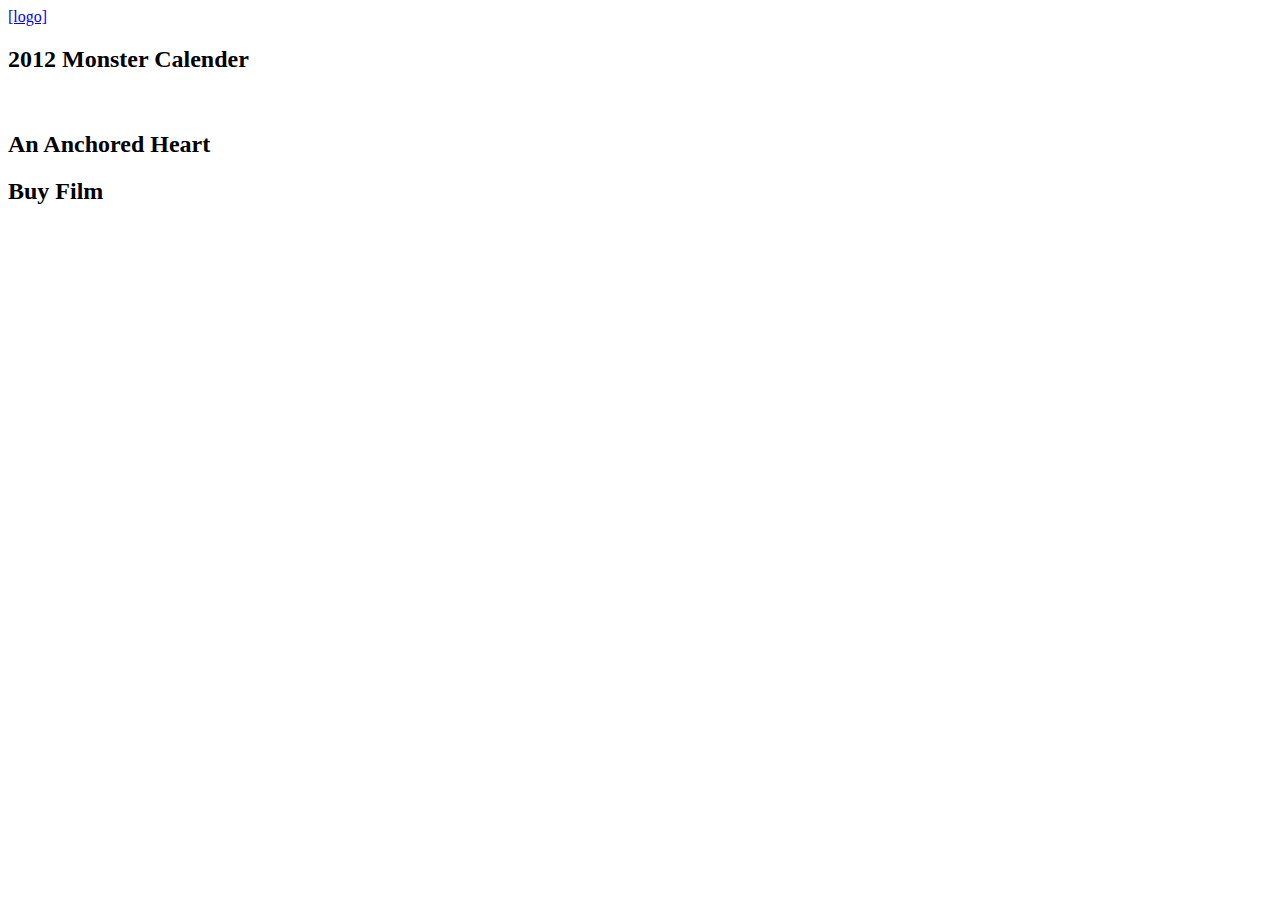
==== dobot/index.html @ 56a02fc5 "dobot" ====
<!-- dobotshop -->

<!DOCTYPE html>
<html lang="en-us">
	<head>
		<title>Dobot Shop</title>
	</head>
	<body>
		<header>
			<nav><a href="logo">[logo]</a></nav>
		</header>
		<section>
			<!-- <h1>Shop</h1> -->
			<article> <!-- Calender -->
				<h2>2012 Monster Calender</h2>
				<p></p>
				<img jpg="img/img1.jpg">
			</article>
			<article> <!-- Heart -->
				<h2>An Anchored Heart</h2>
				<p></p>
			</article>
			<article> <!-- Film -->
				<h2>Buy Film</h2>
				<p></p>
			</article>
		</section>
	</body>
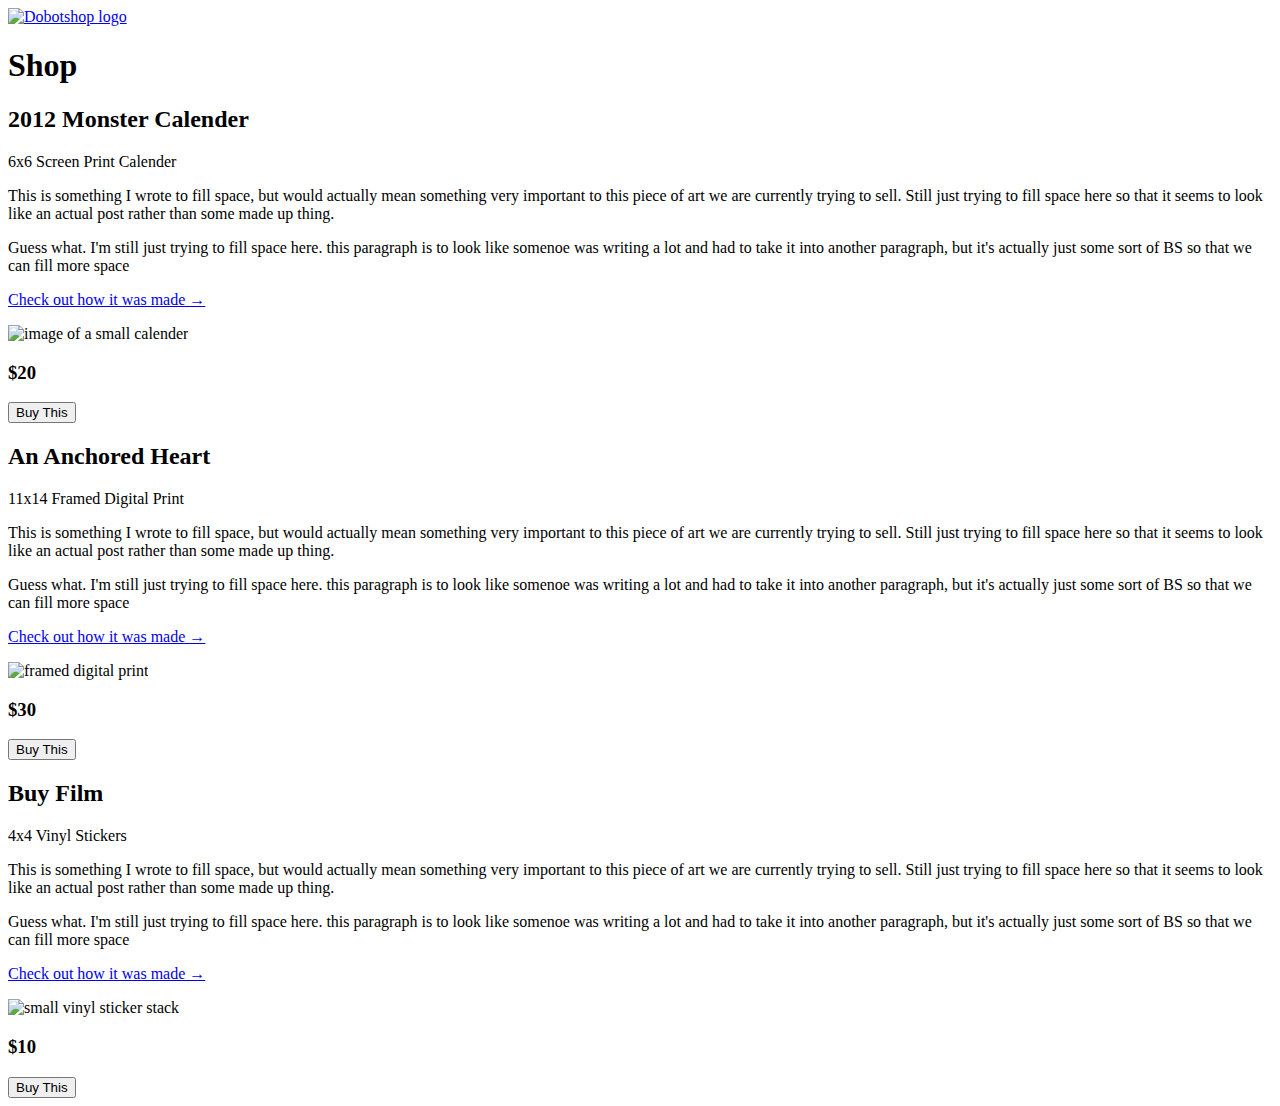
==== commit 2053b2cc: "Dobot" ====
--- a/dobot/index.html
+++ b/dobot/index.html
@@ -1,28 +1,44 @@
-<!-- dobotshop -->
-
 <!DOCTYPE html>
 <html lang="en-us">
 	<head>
 		<title>Dobot Shop</title>
+		<meta charset="UTF-8">
 	</head>
 	<body>
 		<header>
-			<nav><a href="logo">[logo]</a></nav>
+			<a href="logo"><img src="img/logo.png" alt="Dobotshop logo"></a>
 		</header>
 		<section>
-			<!-- <h1>Shop</h1> -->
+			<h1>Shop</h1>
 			<article> <!-- Calender -->
 				<h2>2012 Monster Calender</h2>
-				<p></p>
-				<img jpg="img/img1.jpg">
+				<p>6x6 Screen Print Calender</p>
+				<p>This is something I wrote to fill space, but would actually mean something very important to this piece of art we are currently trying to sell. Still just trying to fill space here so that it seems to look like an actual post rather than some made up thing.</p>
+				<p>Guess what. I'm still just trying to fill space here. this paragraph is to look like somenoe was writing a lot and had to take it into another paragraph, but it's actually just some sort of BS so that we can fill more space</p>
+				<p><a href="link">Check out how it was made →</a></p>
+				<img class="calender image" src="img/monster-calender.jpg" alt="image of a small calender" />
+				<h3>$20</h3>
+				<button>Buy This</button>
 			</article>
 			<article> <!-- Heart -->
 				<h2>An Anchored Heart</h2>
-				<p></p>
+				<p>11x14 Framed Digital Print</p>
+				<p>This is something I wrote to fill space, but would actually mean something very important to this piece of art we are currently trying to sell. Still just trying to fill space here so that it seems to look like an actual post rather than some made up thing.</p>
+				<p>Guess what. I'm still just trying to fill space here. this paragraph is to look like somenoe was writing a lot and had to take it into another paragraph, but it's actually just some sort of BS so that we can fill more space</p>
+				<p><a href="link">Check out how it was made →</a></p>
+				<img class="framed picture" src="img/anchored-heart.jpg" alt="framed digital print" />
+				<h3>$30</h3>
+				<button>Buy This</button>
 			</article>
 			<article> <!-- Film -->
 				<h2>Buy Film</h2>
-				<p></p>
+				<p>4x4 Vinyl Stickers</p>
+				<p>This is something I wrote to fill space, but would actually mean something very important to this piece of art we are currently trying to sell. Still just trying to fill space here so that it seems to look like an actual post rather than some made up thing.</p>
+				<p>Guess what. I'm still just trying to fill space here. this paragraph is to look like somenoe was writing a lot and had to take it into another paragraph, but it's actually just some sort of BS so that we can fill more space</p>
+				<p><a href="link">Check out how it was made →</a></p>
+				<img class="films" src="img/film.jpg" alt="small vinyl sticker stack" />
+				<h3>$10</h3>
+				<button>Buy This</button>
 			</article>
 		</section>
 	</body>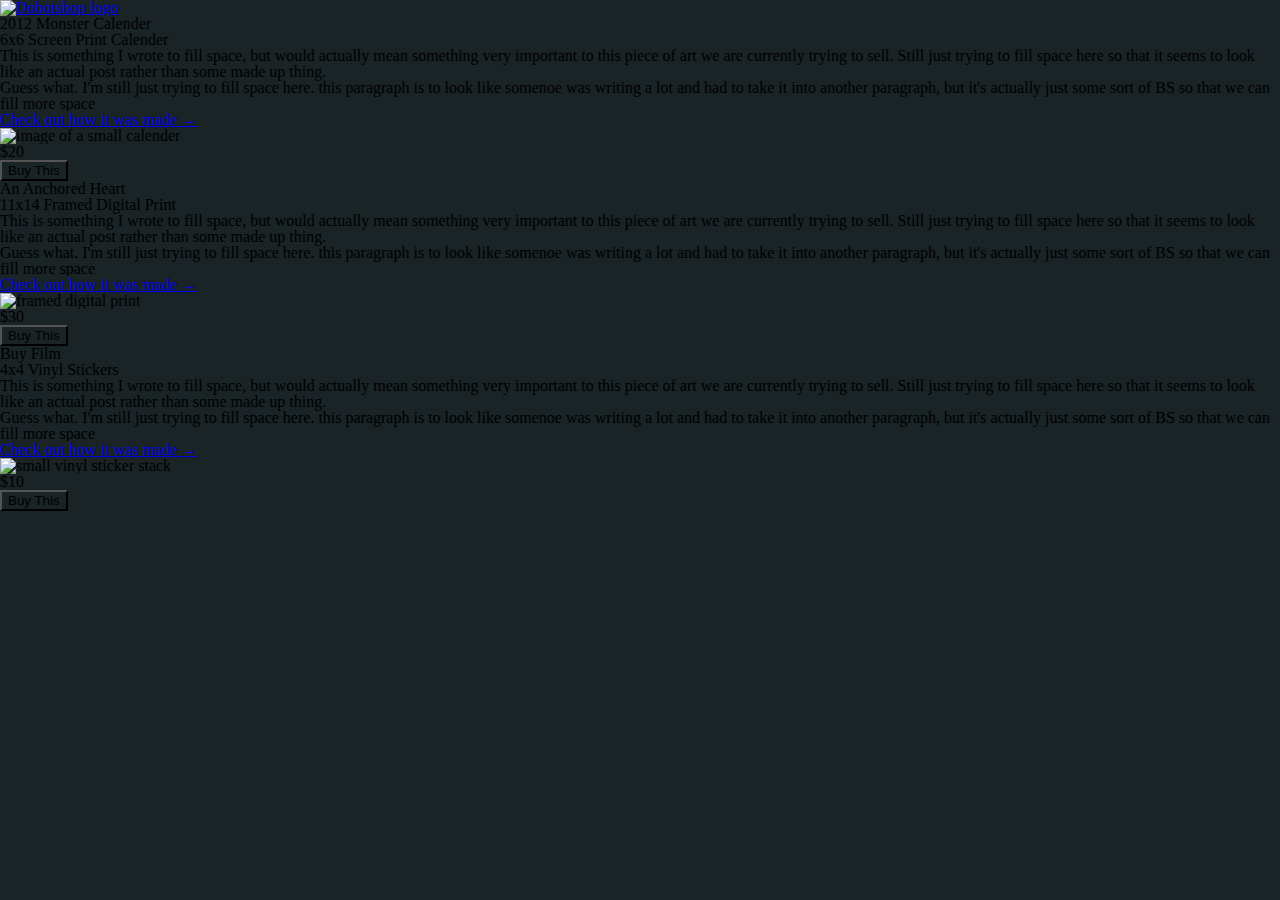
==== commit b030beb6: "made css file" ====
--- a/dobot/index.html
+++ b/dobot/index.html
@@ -3,14 +3,16 @@
 	<head>
 		<title>Dobot Shop</title>
 		<meta charset="UTF-8">
+		<link rel="stylesheet" type="text/css" href="reset.css">
+		<link rel="stylesheet" type="text/css" href="styleSheet.css">
 	</head>
 	<body>
-		<header>
+		<header class="header">
 			<a href="logo"><img src="img/logo.png" alt="Dobotshop logo"></a>
 		</header>
-		<section>
-			<h1>Shop</h1>
-			<article> <!-- Calender -->
+		<section class="section">
+			<h1 class="h1">Shop</h1>
+			<article class="article1"> <!-- Calender -->
 				<h2>2012 Monster Calender</h2>
 				<p>6x6 Screen Print Calender</p>
 				<p>This is something I wrote to fill space, but would actually mean something very important to this piece of art we are currently trying to sell. Still just trying to fill space here so that it seems to look like an actual post rather than some made up thing.</p>
@@ -20,7 +22,7 @@
 				<h3>$20</h3>
 				<button>Buy This</button>
 			</article>
-			<article> <!-- Heart -->
+			<article class="article2"> <!-- Heart -->
 				<h2>An Anchored Heart</h2>
 				<p>11x14 Framed Digital Print</p>
 				<p>This is something I wrote to fill space, but would actually mean something very important to this piece of art we are currently trying to sell. Still just trying to fill space here so that it seems to look like an actual post rather than some made up thing.</p>
@@ -30,7 +32,7 @@
 				<h3>$30</h3>
 				<button>Buy This</button>
 			</article>
-			<article> <!-- Film -->
+			<article class="article3"> <!-- Film -->
 				<h2>Buy Film</h2>
 				<p>4x4 Vinyl Stickers</p>
 				<p>This is something I wrote to fill space, but would actually mean something very important to this piece of art we are currently trying to sell. Still just trying to fill space here so that it seems to look like an actual post rather than some made up thing.</p>
--- a/dobot/styleSheet.css
+++ b/dobot/styleSheet.css
@@ -0,0 +1,12 @@
+* {
+	background-color: #1a2325;
+}
+
+p {
+	font-family: ;
+}
+
+.h1 {
+	font-size: 0em;
+}
+
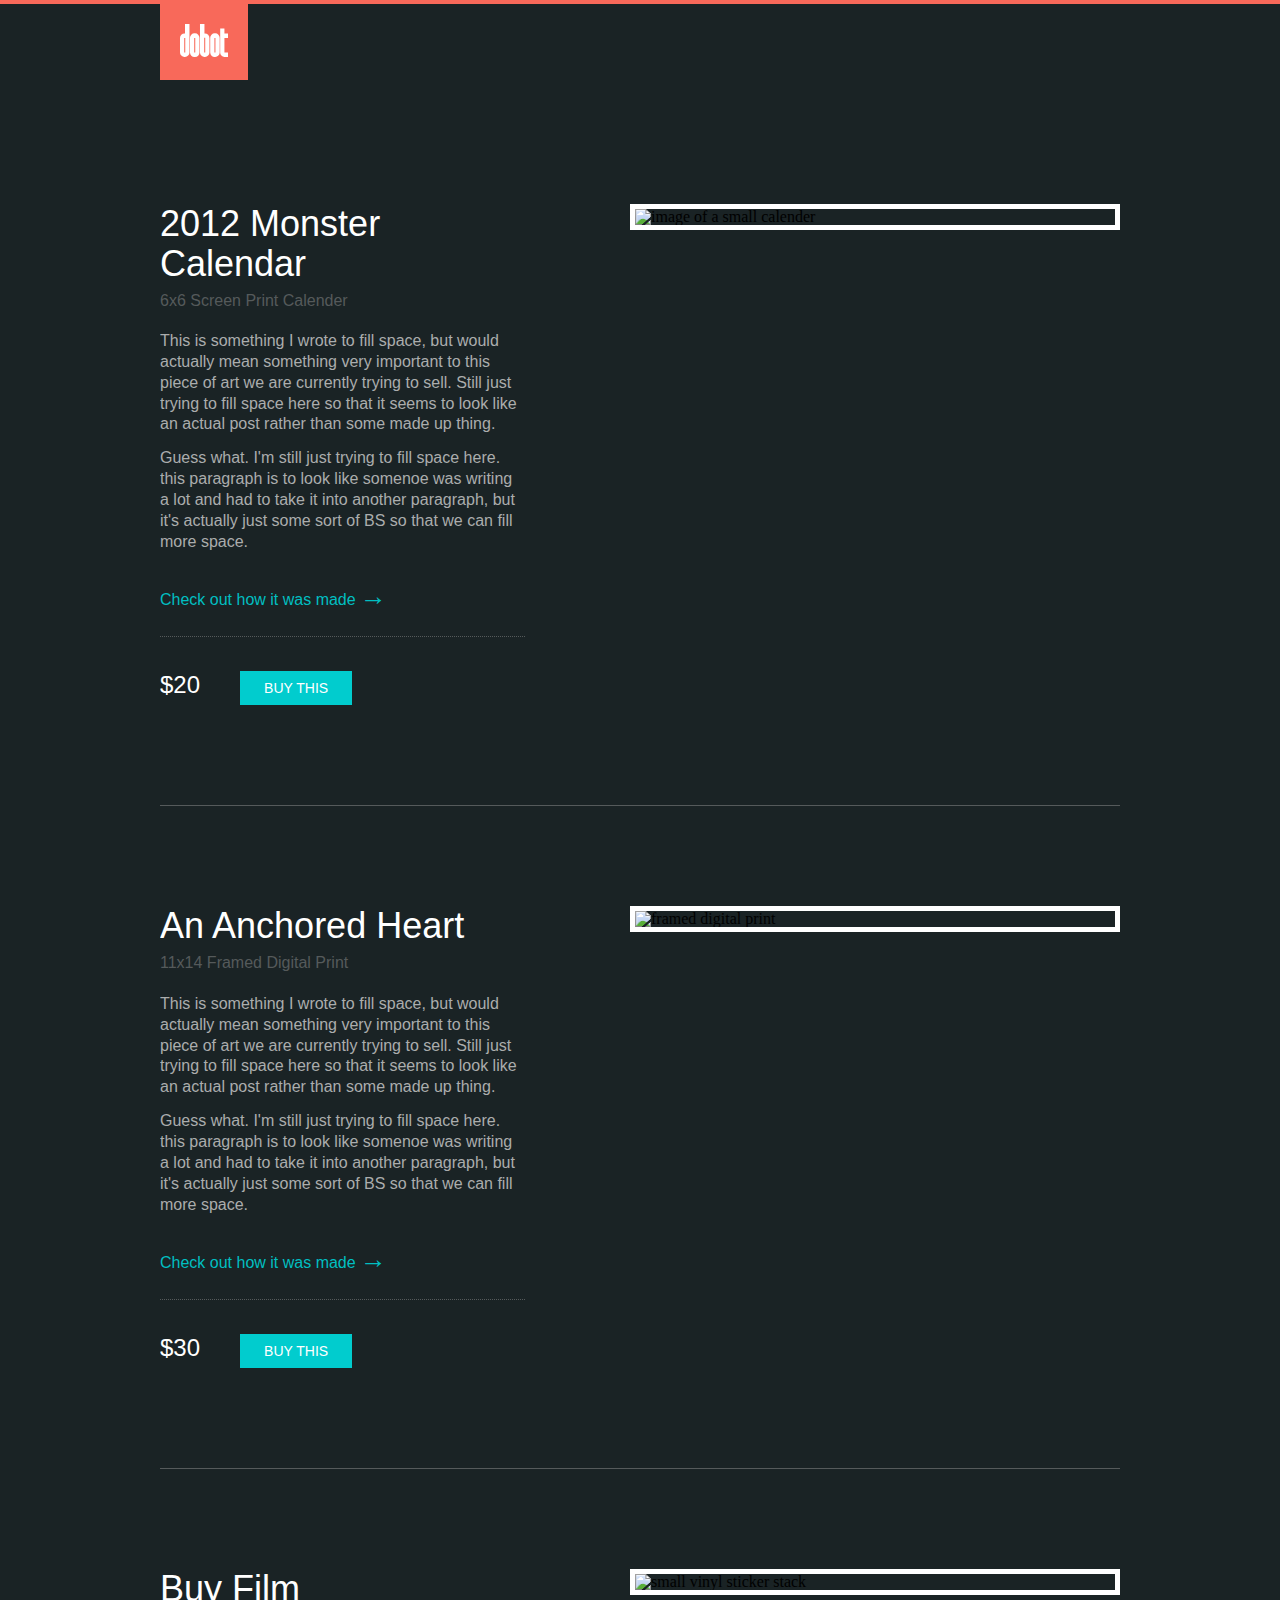
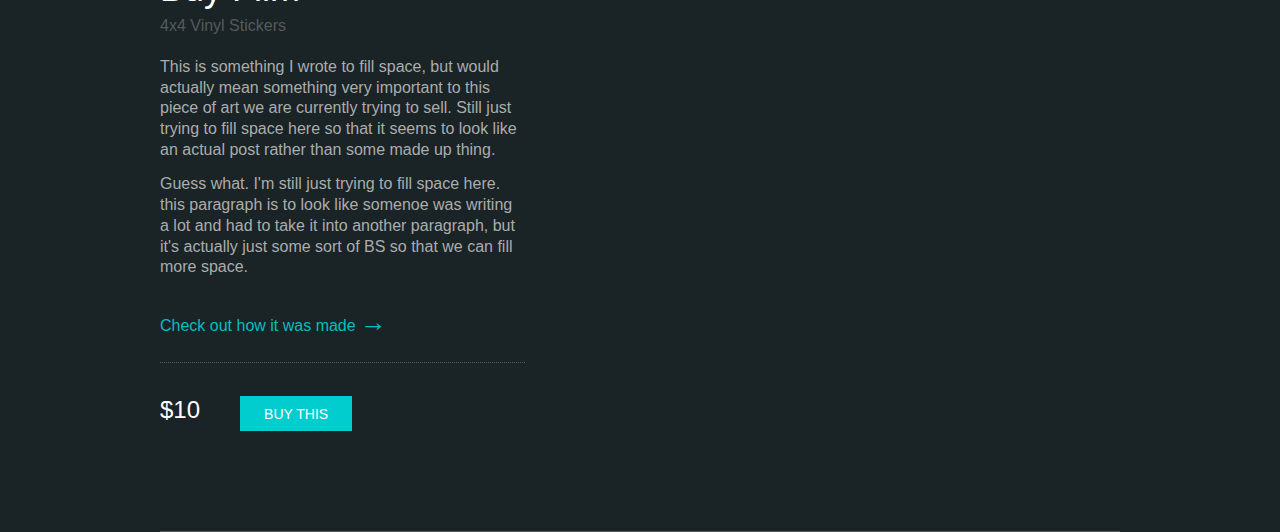
==== commit fa8e90ee: "tried to fix buy this box" ====
--- a/dobot/index.html
+++ b/dobot/index.html
@@ -8,39 +8,36 @@
 	</head>
 	<body>
 		<header class="header">
-			<a href="logo"><img src="img/logo.png" alt="Dobotshop logo"></a>
+			<a class = "logo" href="logo"><img src="img/logo.svg" alt="Dobotshop logo"></a>
 		</header>
-		<section class="section">
+		<section>
 			<h1 class="h1">Shop</h1>
-			<article class="article1"> <!-- Calender -->
-				<h2>2012 Monster Calender</h2>
-				<p>6x6 Screen Print Calender</p>
-				<p>This is something I wrote to fill space, but would actually mean something very important to this piece of art we are currently trying to sell. Still just trying to fill space here so that it seems to look like an actual post rather than some made up thing.</p>
-				<p>Guess what. I'm still just trying to fill space here. this paragraph is to look like somenoe was writing a lot and had to take it into another paragraph, but it's actually just some sort of BS so that we can fill more space</p>
-				<p><a href="link">Check out how it was made →</a></p>
-				<img class="calender image" src="img/monster-calender.jpg" alt="image of a small calender" />
-				<h3>$20</h3>
-				<button>Buy This</button>
+			<article class="article"> <!-- Calender -->
+				<img class="calendar" src="img/monster-calender.jpg" alt="image of a small calender" />
+				<h2>2012 Monster Calendar</h2>
+				<p class="subhead">6x6 Screen Print Calender</p>
+				<p class="p1_1">This is something I wrote to fill space, but would actually mean something very important to this piece of art we are currently trying to sell. Still just trying to fill space here so that it seems to look like an actual post rather than some made up thing.</p>
+				<p class="p1_2">Guess what. I'm still just trying to fill space here. this paragraph is to look like somenoe was writing a lot and had to take it into another paragraph, but it's actually just some sort of BS so that we can fill more space.</p>
+				<p class="p1_3"><a href="link">Check out how it was made <span>→</span></a></p>
+				<h3>$20 <button>Buy This</button></h3>
 			</article>
-			<article class="article2"> <!-- Heart -->
+			<article class="article"> <!-- Heart -->
+				<img class="framed" src="img/anchored-heart.jpg" alt="framed digital print" />
 				<h2>An Anchored Heart</h2>
-				<p>11x14 Framed Digital Print</p>
-				<p>This is something I wrote to fill space, but would actually mean something very important to this piece of art we are currently trying to sell. Still just trying to fill space here so that it seems to look like an actual post rather than some made up thing.</p>
-				<p>Guess what. I'm still just trying to fill space here. this paragraph is to look like somenoe was writing a lot and had to take it into another paragraph, but it's actually just some sort of BS so that we can fill more space</p>
-				<p><a href="link">Check out how it was made →</a></p>
-				<img class="framed picture" src="img/anchored-heart.jpg" alt="framed digital print" />
-				<h3>$30</h3>
-				<button>Buy This</button>
+				<p class="subhead">11x14 Framed Digital Print</p>
+				<p class="p2_1">This is something I wrote to fill space, but would actually mean something very important to this piece of art we are currently trying to sell. Still just trying to fill space here so that it seems to look like an actual post rather than some made up thing.</p>
+				<p class="p2_2">Guess what. I'm still just trying to fill space here. this paragraph is to look like somenoe was writing a lot and had to take it into another paragraph, but it's actually just some sort of BS so that we can fill more space.</p>
+				<p class="p2_3"><a href="link">Check out how it was made <span>→</span></a></p>
+				<h3>$30 <button>Buy This</button></h3>
 			</article>
-			<article class="article3"> <!-- Film -->
+			<article class="article"> <!-- Film -->
+				<img class="films" src="img/film.jpg" alt="small vinyl sticker stack" />
 				<h2>Buy Film</h2>
-				<p>4x4 Vinyl Stickers</p>
-				<p>This is something I wrote to fill space, but would actually mean something very important to this piece of art we are currently trying to sell. Still just trying to fill space here so that it seems to look like an actual post rather than some made up thing.</p>
-				<p>Guess what. I'm still just trying to fill space here. this paragraph is to look like somenoe was writing a lot and had to take it into another paragraph, but it's actually just some sort of BS so that we can fill more space</p>
-				<p><a href="link">Check out how it was made →</a></p>
-				<img class="films" src="img/film.jpg" alt="small vinyl sticker stack" />
-				<h3>$10</h3>
-				<button>Buy This</button>
+				<p class="subhead">4x4 Vinyl Stickers</p>
+				<p class="p3_1">This is something I wrote to fill space, but would actually mean something very important to this piece of art we are currently trying to sell. Still just trying to fill space here so that it seems to look like an actual post rather than some made up thing.</p>
+				<p class="p3_2">Guess what. I'm still just trying to fill space here. this paragraph is to look like somenoe was writing a lot and had to take it into another paragraph, but it's actually just some sort of BS so that we can fill more space.</p>
+				<p class="p3_3"><a href="link">Check out how it was made <span>→</span></a></p>
+				<h3>$10 <button>Buy This</button></h3>
 			</article>
 		</section>
 	</body>--- a/dobot/styleSheet.css
+++ b/dobot/styleSheet.css
@@ -1,12 +1,132 @@
-* {
+body {
+	border-top: solid 4px #f8695a;
 	background-color: #1a2325;
 }
 
+header {
+	margin-right: auto;
+	margin-left: auto;
+	max-width: 960px;
+	padding-bottom: 100px;
+}
+
+article {
+	margin-right: auto;
+	margin-left: auto;
+	max-width: 960px;
+	padding: 100px 0px;
+	box-sizing: border-box;
+}
+
+article:not(.article3) {
+	border-bottom: solid 1px #555a5b;
+}
+
+h2 {
+	font-family: "Quatro Slab", sans-serif;
+	font-size: 36px;
+	line-height: 110%;
+	color: #ffffff;
+	width: 38%;
+}
+
+h3 {
+	font-family: "Quatro Slab", sans-serif;
+	font-size: 24px;
+	color: #ffffff;
+	padding-top: 25pt;
+}
+
 p {
-	font-family: ;
+	font-family: "LFT Etica", sans-serif;
+	font-size: 16px;
+	color: #abadad;
+	width: 38%;
+	padding-top: 7pt;
+	padding-bottom: 3pt;
+}
+
+a:link {
+	text-decoration: none;
+	color: #01bfc1;
+}
+
+a:hover {
+	text-decoration: none;
+	color: #ffffff;
+}
+
+span {
+	font-family: Arial, sans-serif;
+	font-size: 20pt;
+}
+
+button {
+	font-family: "LFT Etica", sans-serif;
+	color: #ffffff;
+	font-size: 14px;
+	text-transform: uppercase;
+	border: none;
+	background-color: #01ccce;
+	padding: 7pt 18pt;
+	margin-left: 25pt;
+}
+
+button:hover {
+	color: #ffffff;
+
+	background-color: #01bfc1;
+	background-image: linear-gradient(45deg, #01b5b7 25%, transparent 25%, transparent 75%, #01b5b7 75%, #01b5b7), 
+	linear-gradient(45deg, #01bfc1 25%, transparent 25%, transparent 75%, #01bfc1 75%, #01bfc1);
+	background-size: 3px 2px; /* i tried but this code is from http://lea.verou.me/css3patterns/ + edited*/
+	/* background-position:0 0, 30px 30px
+	background-image: url("img/pattern.jpg") repeat; /* its not working?
+	background-color: #01ccce; */
+}
+
+.logo {
+	border: solid 20px #f8695a;
+	background: #f8695a;
+	position: absolute;
 }
 
 .h1 {
-	font-size: 0em;
+  border: 0;
+  clip: rect(0 0 0 0);
+  height: 1px;
+  margin: -1px;
+  overflow: hidden;
+  padding: 0;
+  position: absolute;
+  width: 1px;
 }
 
+.article {
+	overflow: auto;
+}
+
+.p1_1, .p1_2, .p2_1, .p2_2, .p3_1, .p3_2 {
+	line-height: 130%;
+}
+
+.subhead {
+	font-family: "LFT Etica", sans-serif; /* its supposed to be book but its regular? */
+	font-style: Book;
+	color: #555a5b;
+	padding-top: 7pt;
+	padding-bottom: 10pt;
+}
+
+.p1_3, .p2_3, .p3_3 {
+	padding-top: 20pt;
+	padding-bottom: 20pt;
+	border-bottom: dotted #555a5b 1pt;
+}
+
+.calendar, .framed, .films {
+	border: solid #ffffff 4pt;
+	float: right;
+	margin-left: 3em;
+	margin-right: auto;
+	width: 50%;
+}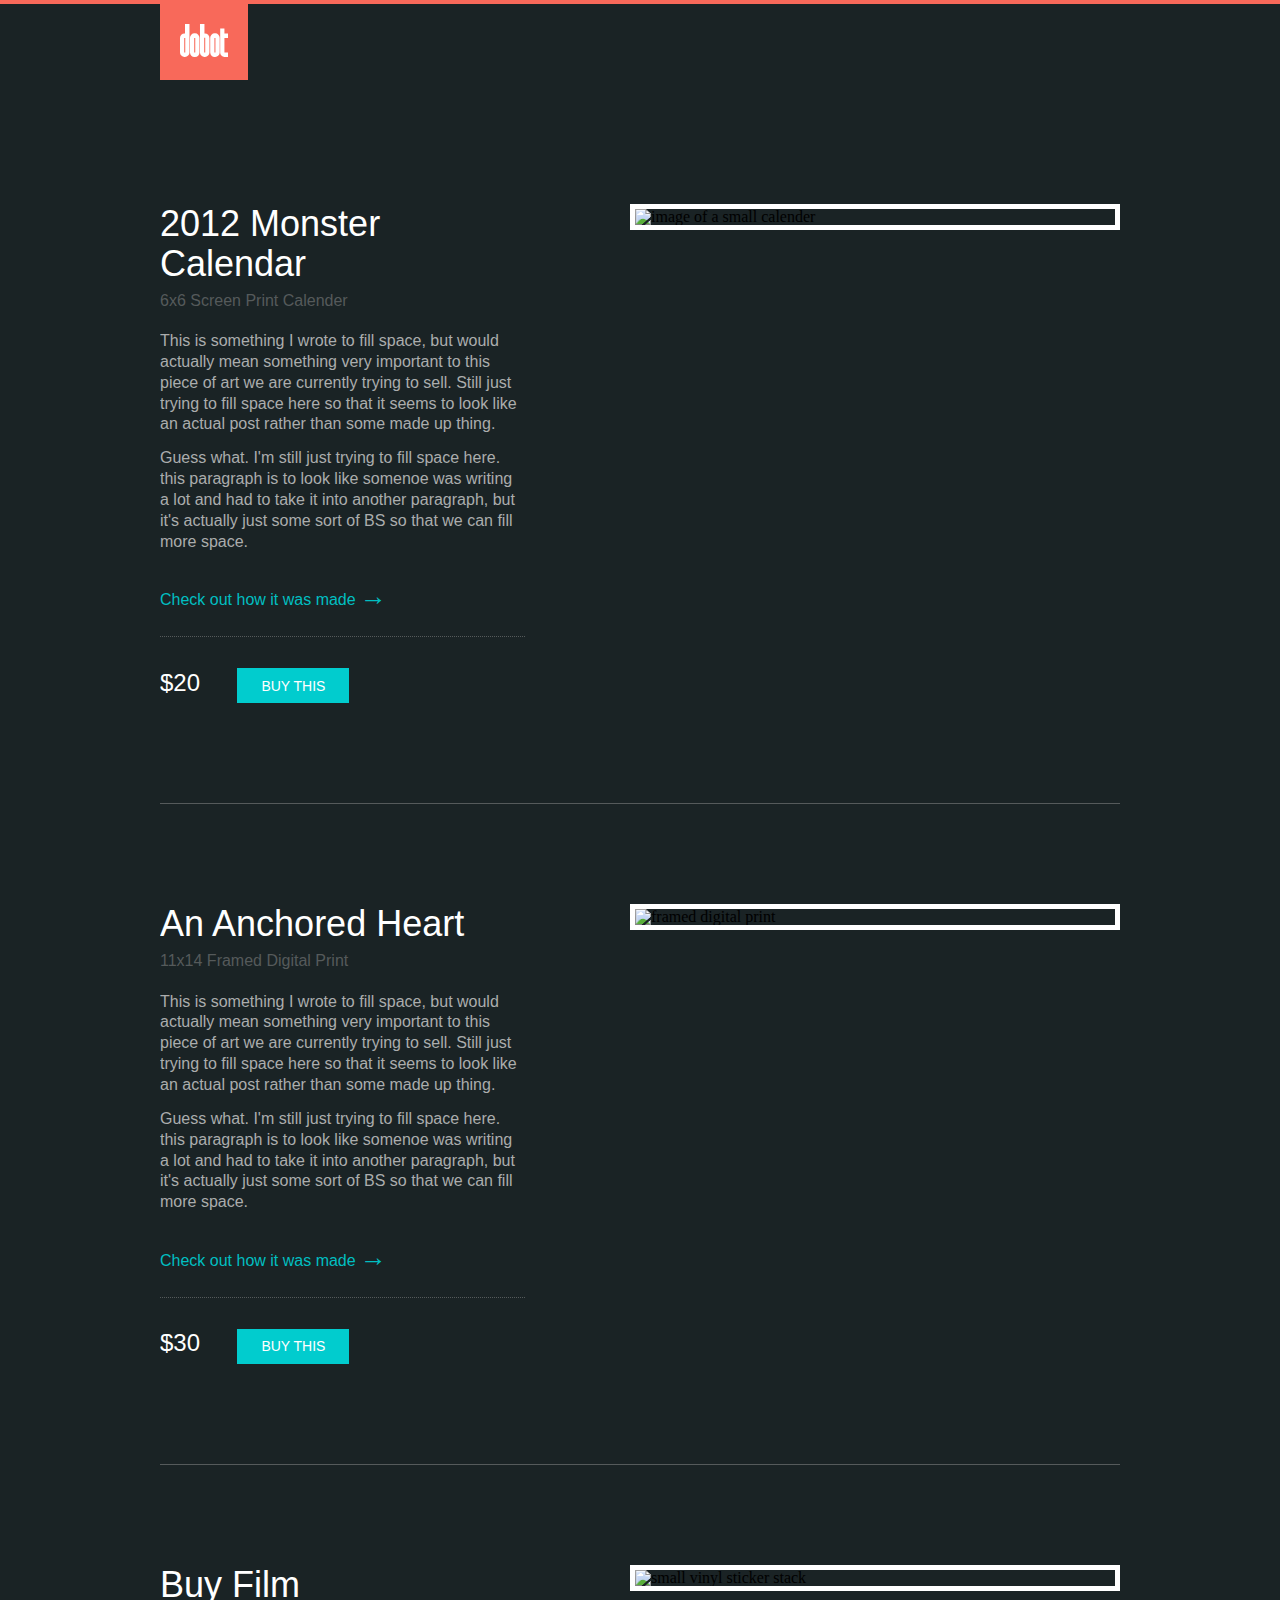
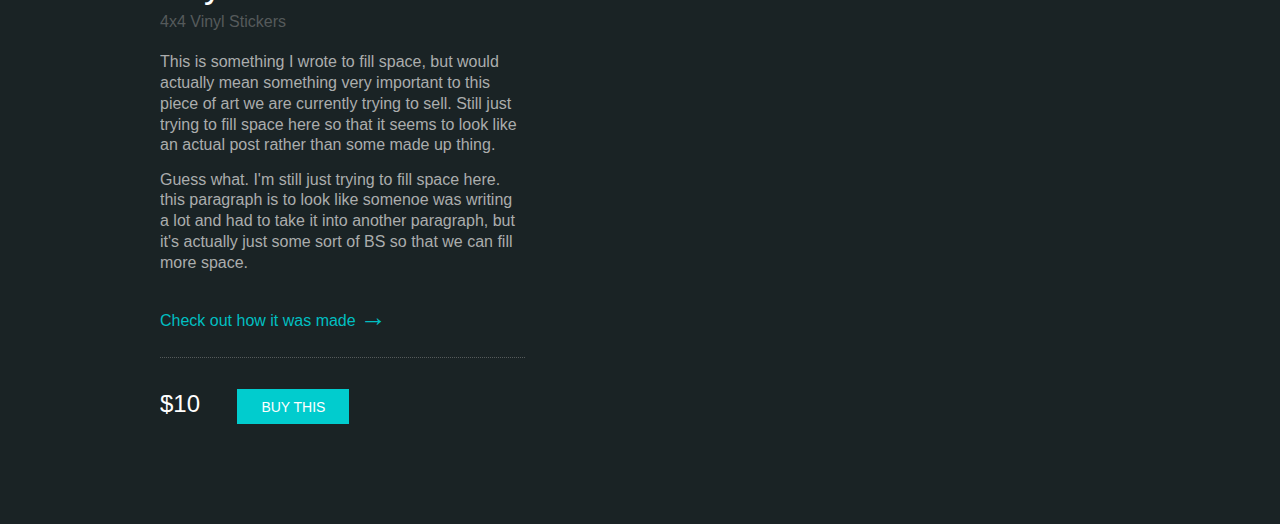
==== commit 6dfb25ce: "buttonx2, last article border," ====
--- a/dobot/index.html
+++ b/dobot/index.html
@@ -19,7 +19,8 @@
 				<p class="p1_1">This is something I wrote to fill space, but would actually mean something very important to this piece of art we are currently trying to sell. Still just trying to fill space here so that it seems to look like an actual post rather than some made up thing.</p>
 				<p class="p1_2">Guess what. I'm still just trying to fill space here. this paragraph is to look like somenoe was writing a lot and had to take it into another paragraph, but it's actually just some sort of BS so that we can fill more space.</p>
 				<p class="p1_3"><a href="link">Check out how it was made <span>→</span></a></p>
-				<h3>$20 <button>Buy This</button></h3>
+				<h3>$20</h3>
+				<button>Buy This</button>
 			</article>
 			<article class="article"> <!-- Heart -->
 				<img class="framed" src="img/anchored-heart.jpg" alt="framed digital print" />
@@ -28,7 +29,8 @@
 				<p class="p2_1">This is something I wrote to fill space, but would actually mean something very important to this piece of art we are currently trying to sell. Still just trying to fill space here so that it seems to look like an actual post rather than some made up thing.</p>
 				<p class="p2_2">Guess what. I'm still just trying to fill space here. this paragraph is to look like somenoe was writing a lot and had to take it into another paragraph, but it's actually just some sort of BS so that we can fill more space.</p>
 				<p class="p2_3"><a href="link">Check out how it was made <span>→</span></a></p>
-				<h3>$30 <button>Buy This</button></h3>
+				<h3>$30</h3>
+				<button>Buy This</button>
 			</article>
 			<article class="article"> <!-- Film -->
 				<img class="films" src="img/film.jpg" alt="small vinyl sticker stack" />
@@ -37,7 +39,8 @@
 				<p class="p3_1">This is something I wrote to fill space, but would actually mean something very important to this piece of art we are currently trying to sell. Still just trying to fill space here so that it seems to look like an actual post rather than some made up thing.</p>
 				<p class="p3_2">Guess what. I'm still just trying to fill space here. this paragraph is to look like somenoe was writing a lot and had to take it into another paragraph, but it's actually just some sort of BS so that we can fill more space.</p>
 				<p class="p3_3"><a href="link">Check out how it was made <span>→</span></a></p>
-				<h3>$10 <button>Buy This</button></h3>
+				<h3>$10</h3>
+				<button>Buy This</button>
 			</article>
 		</section>
 	</body>--- a/dobot/styleSheet.css
+++ b/dobot/styleSheet.css
@@ -18,7 +18,7 @@
 	box-sizing: border-box;
 }
 
-article:not(.article3) {
+article:not(:last-child) {
 	border-bottom: solid 1px #555a5b;
 }
 
@@ -31,6 +31,7 @@
 }
 
 h3 {
+	display: inline-block;
 	font-family: "Quatro Slab", sans-serif;
 	font-size: 24px;
 	color: #ffffff;
@@ -62,6 +63,7 @@
 }
 
 button {
+	display: inline-block;
 	font-family: "LFT Etica", sans-serif;
 	color: #ffffff;
 	font-size: 14px;
@@ -74,14 +76,10 @@
 
 button:hover {
 	color: #ffffff;
-
-	background-color: #01bfc1;
-	background-image: linear-gradient(45deg, #01b5b7 25%, transparent 25%, transparent 75%, #01b5b7 75%, #01b5b7), 
-	linear-gradient(45deg, #01bfc1 25%, transparent 25%, transparent 75%, #01bfc1 75%, #01bfc1);
-	background-size: 3px 2px; /* i tried but this code is from http://lea.verou.me/css3patterns/ + edited*/
-	/* background-position:0 0, 30px 30px
-	background-image: url("img/pattern.jpg") repeat; /* its not working?
-	background-color: #01ccce; */
+	background-position:0 0, 30px 30px
+	background: url("img/pattern.jpg");
+	background-image: url("img/pattern.jpg");
+	background-color: #01ccce;
 }
 
 .logo {
